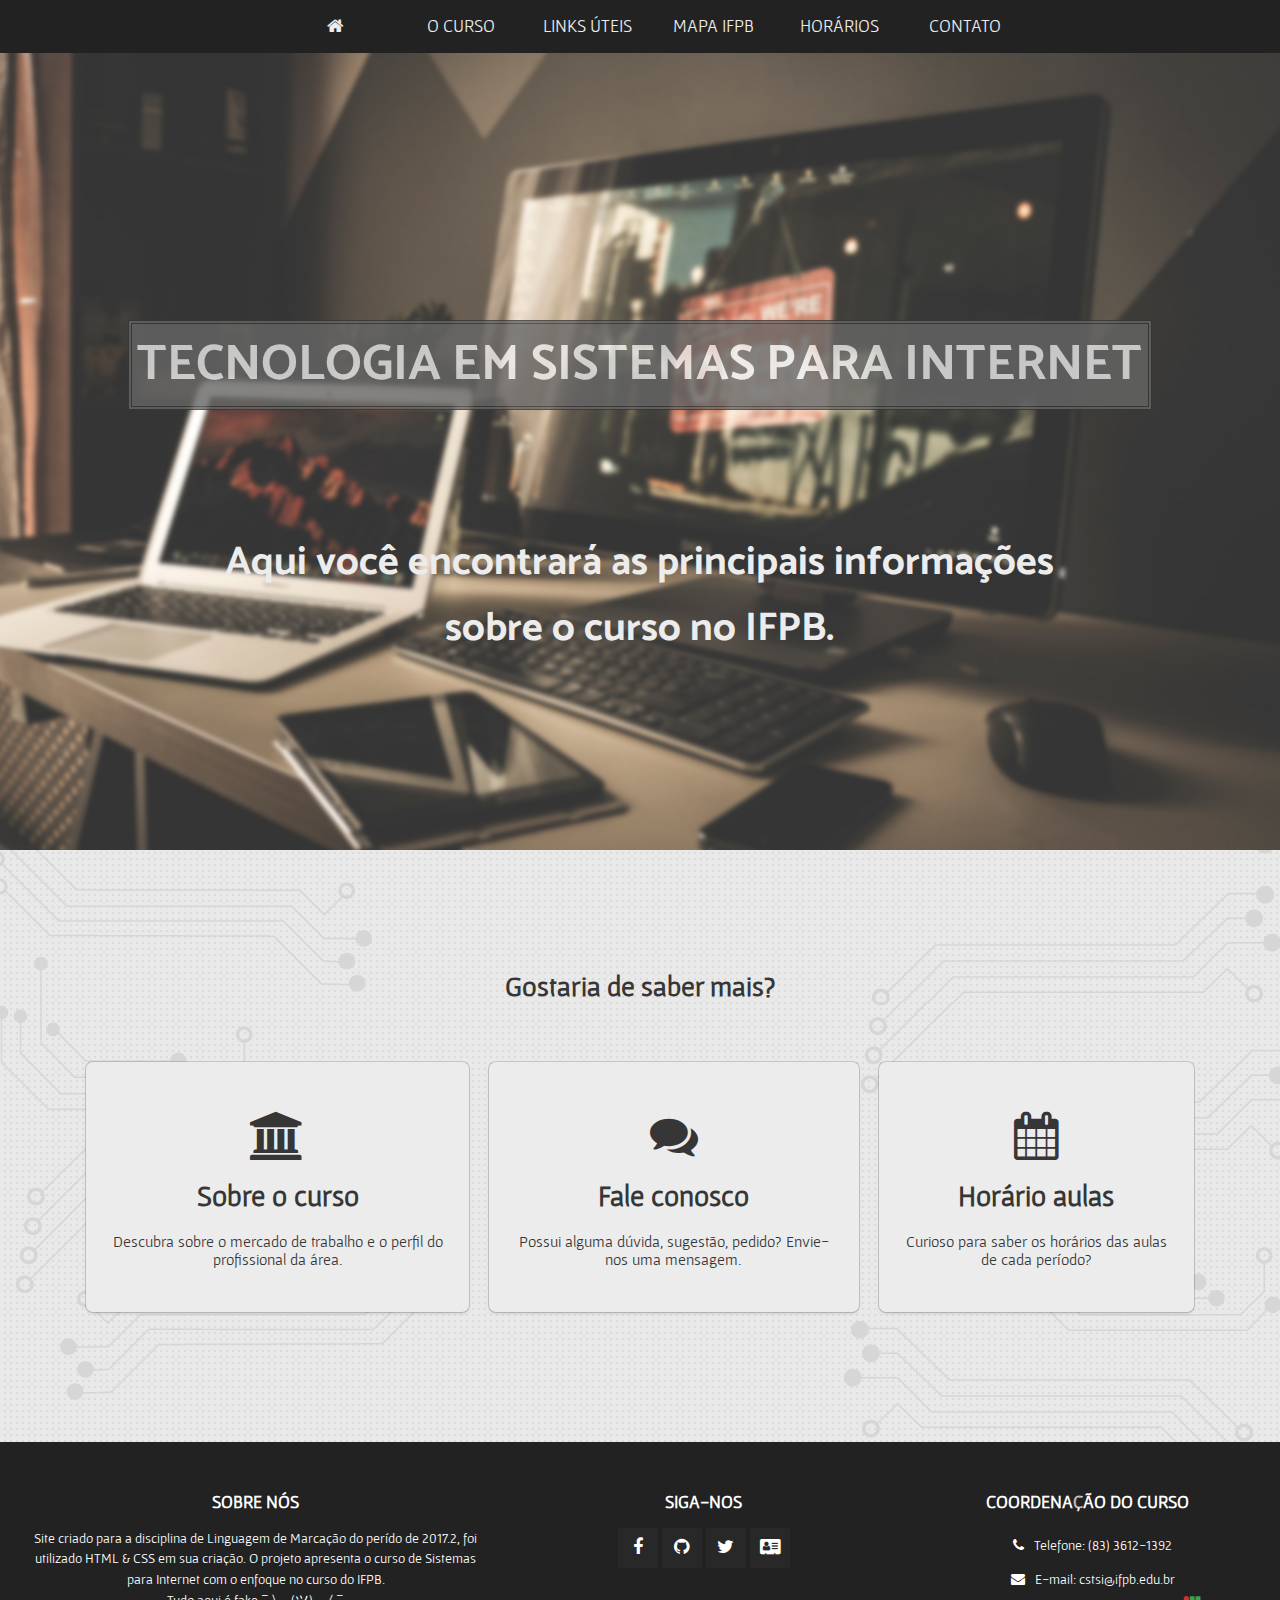
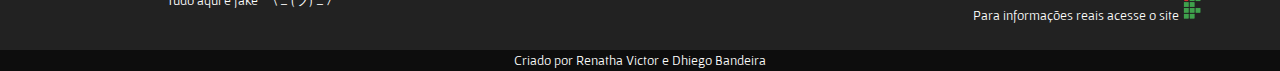
==== index.html @ afdd7c1f "update" ====
<!DOCTYPE html>
<html lang="pt-br">
<head>
  <meta charset="UTF-8">
  <meta name="viewport" content="width=device-width, initial-scale=1.0">
  <meta http-equiv="X-UA-Compatible" content="ie=edge">
  <title>Página Inicial</title>
  <link href="https://fonts.googleapis.com/css?family=Gafata|Catamaran:700,900" rel="stylesheet">
  <link rel="stylesheet" href="https://cdnjs.cloudflare.com/ajax/libs/font-awesome/4.7.0/css/font-awesome.min.css">
  <link href="https://fonts.googleapis.com/icon?family=Material+Icons" rel="stylesheet">
  <link rel="stylesheet" href="css/style.css">
  <link rel="icon" href="img/tsi-logo.png">
</head>
<body>
  <main class="layout-home">
    <!-- Menu -->
    <nav class="menu">
      <ul>
        <li><a href="index.html"><i class="fa fa-home"></i></a></li>
        <li><a href="sobre-tsi.html">O Curso</a></li>
        <li><a href="links.html">Links úteis</a></li>
        <li><a href="mapa.html">Mapa IFPB</a></li>
        <li><a href="horarios.html">Horários</i></a></li>
        <li><a href="contato.html">Contato</a></li>
      </ul>
    </nav>
    <!-- Cabeçalho -->
    <header class="header-home">
      <section class="text-header">
        <h1>Tecnologia em Sistemas para Internet</h1>
        <p>Aqui você encontrará as principais informações
          <br>sobre o curso no IFPB.</p>
      </section>
    </header>
    <!-- Conteúdo -->
    <main class="content-main">
      <section>
        <h1 class="larger">Gostaria de saber mais?</h1>
      </section>
      <div class="conteiner">
        <a href="sobre-tsi.html">
        <div class="box">
          <i class="fa fa-university"></i>
          <h1>Sobre o curso</h1>
          <p>Descubra sobre o mercado de trabalho e o perfil do profissional da área.</p>
        </div></a>

        <a href="contato.html">
        <div class="box">
          <i class="fa fa-comments"></i>
          <h1>Fale conosco</h1>
          <p>Possui alguma dúvida, sugestão, pedido? Envie-nos uma mensagem.</p>
        </div></a>

        <a href="horarios.html">
          <div class="box">
            <i class="fa fa-calendar"></i>
            <h1>Horário aulas</h1>
            <p>Curioso para saber os horários das aulas de cada período?</p>
          </div>
        </a>
    
      </div>

    </main>
    <!-- Rodapé -->
    <footer>
      <div class="info-footer sobre">
        <h2>Sobre nós</h2>
        <p>Site criado para a disciplina de Linguagem de Marcação do perído de 2017.2, foi utilizado HTML & CSS em sua criação. O projeto apresenta o curso de Sistemas para Internet com o enfoque no curso do IFPB. <br>Tudo aqui é fake ¯ \ _ (ツ) _ / ¯</p>
      </div>
      <div class="info-footer redes">
        <h2 class="sociais">Siga-nos</h2>
        <a href="#"><i class="fa fa-facebook-f"></i></a>
        <a href="#"><i class="fa fa-github"></i></a>
        <a href="#"><i class="fa fa-twitter"></i></a>
        <a href="contato.html"><i class="fa fa-address-card"></i></a>
      </div>
      <div class="info-footer info-ifpb">
        <h2>Coordenação do Curso</h2>
        <p><i class="fa fa-phone"></i>Telefone: (83) 3612-1392</p>
        <P><i class="fa fa-envelope"></i>E-mail: cstsi@ifpb.edu.br</P>
        <p>Para informações reais acesse o site <a href="https://estudante.ifpb.edu.br/cursos/39" target="blank"><img src="img/ifpb.png" alt="logo ifpb"></a></p>
      </div>
      <div class="info-footer copy">
        <p>Criado por Renatha Victor e Dhiego Bandeira</p>
      </div>

    </footer>

  </main>
</body>
</html>
---- css/style.css ----
/* PADRÕES */

* {
  box-sizing: border-box;
}

body {
  margin: 0;
  padding: 0;
  font-family: 'Gafata', sans-serif;
  color: #363636;
  background: url(../img/bg_main.png) center top #fff;
}

article {
  margin: 3em 1em ;
}

.bg-white {
  background-color: #ececec;
}

button {
  cursor: pointer;
}

/* ============= LAYOUT GRID ============= */

.layout-home, .layout-site {
  display: grid;
  grid-template-columns: 0.3fr 10fr 0.3fr;
  grid-template-areas:
      "menu menu menu"
      "header header header"
      ". content ."
      "footer footer footer";
}

.menu {
  grid-area: menu;
  background-color: #222;
  margin: 0;
  padding: 0;
  z-index: 99999;
} 

.header-home {
  grid-area: header;
} 

.content-main {
  grid-area: content;
} 

footer {
  grid-area: footer;
}


@media all and (min-width:700px) {
  .layout-site {
    display: grid;
    grid-template-columns: 0.8fr 8fr 0.8fr;
    grid-template-rows: 50px 500px auto auto;
    grid-template-areas: 
        "menu menu menu"
        "header header header"
        ". content ."
        "footer footer footer";
  }

  .content-main {
    margin: 50px 20px;
    padding: 20px;
  }
  
}


/* ============= MENU ============= */
.menu ul {
  list-style: none;
  display: flex;
  flex-flow: column;
  padding: 0;
  margin: 0;
}

.menu li {
  text-align: center;
  line-height: 2.5em;
  padding: 0px;
  border-bottom: 1px solid #c4c4c4;
}

.menu li a {
  display: block;
  text-decoration: none;
  color: #ececec;
  text-transform: uppercase;
}

.menu li a:hover {
  background-color: #dc2f2f;
  transition: all 2.5s;
  cursor: pointer;
}


@media all and (min-width:700px) {
  .menu ul {
    flex-flow: row;
    justify-content: center;
    margin-left: 20px;
  }

  .menu li {
    border-bottom: none;
    font-size: 1.1em;
    width: 90px;
    line-height: 50px;
  }
  
}

@media all and (min-width: 900px) {
  .menu {
    position: fixed;
    width: 100%;
  }

  .menu ul li {
    line-height: 3em;
    width: 10%;
  }
}

/* ========= CABEÇALHOS  ========== */

.header-home {
  background-image: url(../img/pexels-blur.jpeg);
  background-size: cover;
  background-attachment: fixed;
  background-position: center;
  height: 100%;
  min-height: 400px;
}

.header-sobre-tsi {
  background-image: url(../img/kevin.jpg);
}

.header-links {
  background-image: url(../img/nasa2.jpg);
}

.header-contato {
  background-image: url(../img/markus-petritz.jpg);
}

.header-mapa {
  background-image: url(../img/maps.jpeg);
}

.header-home .text-header, .header-sobre-tsi .text-header {
  color: #ececec;
  font-family: 'Catamaran', sans-serif;
  font-weight: 700;
  text-align: center;
  padding-top: 30%;
}
/* 
.header-home .text-header h1 {
  text-transform: uppercase;
  animation: animatetop 1s;
}

@keyframes animatetop {
  from {
    margin-top:-300px;
    opacity:0
  } 
  to {
    top:0;
    opacity:1;
  }
}
 */

.header-home .text-header h1 {
  text-transform: uppercase;
  animation: pulse  0.55s;
  background-color: #666666;
  opacity: 0.8;
  border: 4px double #363636;
}

.text-header p {
  margin-top: 3em;
  animation: pulse 0.55s;
}

@keyframes pulse {
  from {
    -webkit-transform: scale3d(1, 1, 1);
    transform: scale3d(1, 1, 1);
  }

  50% {
    -webkit-transform: scale3d(1.05, 1.05, 1.05);
    transform: scale3d(1.05, 1.05, 1.05);
  }

  to {
    -webkit-transform: scale3d(1, 1, 1);
    transform: scale3d(1, 1, 1);
  }
}

@keyframes bounceIn {
  from,
  20%,
  40%,
  60%,
  80%,
  to {
    animation-timing-function: cubic-bezier(0.215, 0.61, 0.355, 1);
  }

  0% {
    opacity: 0;
    transform: scale3d(0.3, 0.3, 0.3);
  }

  20% {
    transform: scale3d(1.1, 1.1, 1.1);
  }

  40% {
    transform: scale3d(0.9, 0.9, 0.9);
  }

  60% {
    opacity: 1;
    transform: scale3d(1.03, 1.03, 1.03);
  }

  80% {
    transform: scale3d(0.97, 0.97, 0.97);
  }

  to {
    opacity: 1;
    transform: scale3d(1, 1, 1);
  }
}


@media all and (min-width:700px) {
  .header-home .text-header {
    padding-top: 25%;
    margin: auto;
    width: 80%;
  }

  .header-home .text-header p {
    font-size: 22px;
  }

/*   .layout-home {
    grid-template-rows: auto 600px auto auto;
  }
 */
}

@media all and (min-width:900px) {
  .layout-home {
    grid-template-rows: auto 850px auto auto;
  }

  .header-home .text-header h1 {
    font-size: 50px;
    margin-top: 0;
  }

  .header-home .text-header p {
    font-size: 40px;
  }
}

/* =========== Rodapé =========== */

footer {
  background-color: #222;
  text-align: center;
  color: #fff;
  line-height: 1.3em;
  margin-top: 50px;
}

footer h2 {
  font-size: 18px;
  text-transform: uppercase;
  padding-top: 10px;
}

footer p {
  font-size: 14px;
  margin: 0;
}

footer .redes i {
  font-size: 18px;
  padding: 10px;
  width: 40px;
  height: 40px;
  background-color: rgba(255,255,255,.03);

}

footer i {
  color: rgb(255, 255, 255);
}

.info-footer {
  margin: 25px;
}

.fa-twitter:hover {
  color: #00aced;
  transition: color 1s;
}

.fa-github:hover {
  color: rgb(255, 255, 255, 0.4);
  transition: color 1s;
}

.fa-facebook-f:hover {
  color: #3b5998;
  transition: color 1s;
}

.fa-address-card:hover {
  color: #801d1d;
  transition: color 1s;
}

footer .info-ifpb i {
  padding: 10px;
}

footer .copy {
  margin: 0;
  padding: 0;
  background-color: rgb(13, 13, 13);
}

@media all and (min-width: 700px) {
  footer {
    display: grid;
    grid-template-areas:
        "sobre redes info-ifpb"
        "copy copy copy"
  }

  .copy {
    grid-area: copy;
  }

}

@media all and (min-width: 900px) {
  footer {
    grid-template-columns: 40% 30% 30%;
  }
}


/* =========== CONTEÚDO HOME ============= */

.conteiner {
  display: flex;
  flex-direction: column;
  text-align: center;
}

.conteiner a {
  text-decoration: none;
  color: #363636;
}

.conteiner a:hover {
  text-decoration: none;
  color: #dc2f2f;
}

.conteiner .box {
  height: 250px;
  padding: 50px 20px;
  margin: 10px 0;
  background-color: #ececec;
  border-radius: 7px;
  transition: all 1.5s;
  box-shadow: 0 0 0 1px rgba(0,0,0,.15), 0 2px 3px 0 rgba(0,0,0,.1);
}

.conteiner .box i {
  font-size: 3em;
  
}

.conteiner .box h1 {
  font-size: 1.8em;
}


h1.larger {
  font-size: 28px;
  text-align: center;
  margin: 50px;
}

@media all and (min-width:900px) {
  .conteiner {
    flex-direction: row;
  }

  .conteiner .box {
    margin: 10px;
  }

}


/* =========== CONTEÚDO SOBRE TSI =========== */

.content-sobre-tsi figure {
  margin: 0;
  padding: 0;
}

.content-sobre-tsi figure img {
  width: 100%;
  border-radius: 5px;
}

#perfil .pbox {
  display: flex;
  flex-direction: column;
}

.perfil-box {
  margin-bottom: 10px;
  text-align: center;
  padding: 0 20px;
  background: linear-gradient(rgba(131, 4, 4, 0.466), rgba(241, 219, 219, 0.466));
  box-shadow: 7px 7px 5px -6px rgba(0,0,0,0.44);
  border-radius: 30px;
}

main.content-sobre-tsi h2, .txt-links h2 {
  text-align: center;
  color: #801d1d;
}

@media all and (min-width:700px) {
  .header-site section.text-header {
    padding-top: 150px;
  }

  .content-sobre-tsi .img-ifpb img {
    border-radius: 50%;
    width: 50%;
    float: right;
    margin-top: 20px;
  }

  .content-sobre-tsi figure.img-mercado img {
    border-radius: 50%;
    padding-right: 10%;
    margin-top: 50px;
    width: 50%;
    float: left;
  }

  #perfil .pbox {
    flex-flow: row wrap;
  }

  .perfil-box {
    margin: 10px;
  } 

}

@media all and (min-width:900px) {
  .content-sobre-tsi {
    display: grid;
    grid-template-areas:
        "titulo-curso titulo-curso"
        "curso img"
        "perfil perfil"
        "titulo-mercado titulo-mercado"
        "img2 mercado"
        "campos areas-atua"
  }

  .titulo-curso {
    grid-area: titulo-curso;
  }

  #curso {
    grid-area: curso;
  }

  .img-ifpb {
    grid-area: img;
    padding: 10px;
    margin: auto;
  }

  #perfil {
    grid-area: perfil;
  }

  .titulo-mercado {
    grid-area: titulo-mercado;
  }

  .img-mercado  {
    grid-area: img2;
  }

  .areas-atua {
    grid-area: areas-atua;
  }

  .campos-atua {
    grid-area: campos;
  } 

  #perfil .pbox {
    flex-flow: row nowrap;
  }

  .content-sobre-tsi .img-ifpb img {
    width: 80%;
    margin-right: 50px;
  }

  .content-sobre-tsi figure.img-mercado img {
    width: 80%;
    margin-left: 50px;
  }

}

/* =========== CONTEÚDO CONTATO =========== */

section#principal-contato {
  box-shadow: 0 2px 5px 0 rgba(0,0,0,0.16),0 2px 10px 0 rgba(0,0,0,0.12);
  padding: 20px;
  margin-top: 20px;
}

section#principal-contato p {
  margin-bottom: 30px;
  font-weight: 600;
  font-size: 18px;
}

.form-edit {
  border: none;
  border-bottom: 1px solid #ccc;
  padding: 8px;
  width: 80%;
}

.form-edit:focus {
  border-bottom: 2px solid #666666;
}

textarea#mensagem {
  border: 1px solid #ccc;
  width: 100%;
  height: 100px;
}

button.enviar {
  margin-top: 10px;
  border: none;
  background: linear-gradient(to right, #200122, #6f0000);
  line-height: 2.5em;
  color: #ececec;
  border-radius: 8px;
}

button.enviar:hover {
  background: linear-gradient(to left, #200122, #6f0000);
  transition: all 1s;
}

button.enviar i {
  padding-right: 10px;
}

/* =========== Mapa ================== */

iframe.mapa {
  width: 100%;
  height: 400px;
}

.small-pic {
  width: 40px;
  height: 40px;
  margin-left: 10px;
}

.mapa-msg {
  display: flex;
  flex-direction: row;
}

@media all and (min-width: 700px) {
  /* .content-contato {
    flex-direction: row nowrap;
  } mesmo da de baixo */
  
  section#principal-contato {
    margin: 30px;
  }

  iframe.mapa {
    margin: 1.5em;
    /* width: 350px; tirei pois no outro não tem */
  }
 
}

@media all and (min-width: 900px) {
  section#principal-contato {
    margin: 30px 15%;
  }
}


/* =========== CONTEÚDO LINKS ÚTEIS=========== */

div.flex-links {
  display: flex;
  flex-flow: column;  
  justify-content: center; 
}

.flex-links .links img {
  width: 100%;
  margin: 1em 0 3em;
  transition: all 0.9s;
}

.flex-links .links img:hover {
  padding: 1em 0 3em;
  transform:scale(1.15,1.15);
/*   box-shadow: 0 2px 5px 0 rgba(117, 49, 49, 0.16),0 2px 10px 0 rgba(0,0,0,0.12);
 */  transition: all 0.9s;
}

.content-links h1 {
  text-align: center;
  color: #801d1d;
}

iframe.videos {
  width: 100%;
  height: 300px;
}

.coments {
  background-color: #363636;
  color: #ececec;
}

.coments form {
  display: grid;
  grid-template-columns: 45px auto 200px;
  grid-template-areas:
      "avatar mensagem mensagem"
      ". mensagem mensagem"
      ". . botao"
}

.coments .avatar {
  grid-area: avatar;

}

.coments form .coment {
  grid-area: mensagem;
}

.coments form button {
  grid-area: botao;
}

.coments form img.avatar {
  width: 35px;
  border-radius: 50%;
}

.coments {
  margin-top: 3em; 
  box-shadow: 0 2px 5px 0 rgba(0,0,0,0.16),0 2px 10px 0 rgba(0,0,0,0.12);
  padding: 15px 20px 25px;
}

.coments textarea {
  width: 100%;
  height: 100px;
  border-radius: 5px;
}

@media all and (min-width: 700px) {
  div.flex-links {
    flex-flow: row wrap;
  }  

  .flex-links .links img {
    width: 300px;
    padding: 1em 2em;
    margin: 0;
  }

  .content-links h1 {
    margin: 2em;
  }

  iframe.videos {
    width: 500px;
    margin: 2em 3em 3em;
    height: 280px;
  }

  .coments {
    width: 85%;
    margin: auto;
  }

}

@media all and (min-width: 900px) {
  div.flex-links {
    flex-flow: row wrap;
  }  

  iframe.videos {
    width: 650px;
    height: 365px;
    margin: 3em 200px;
  }  
}
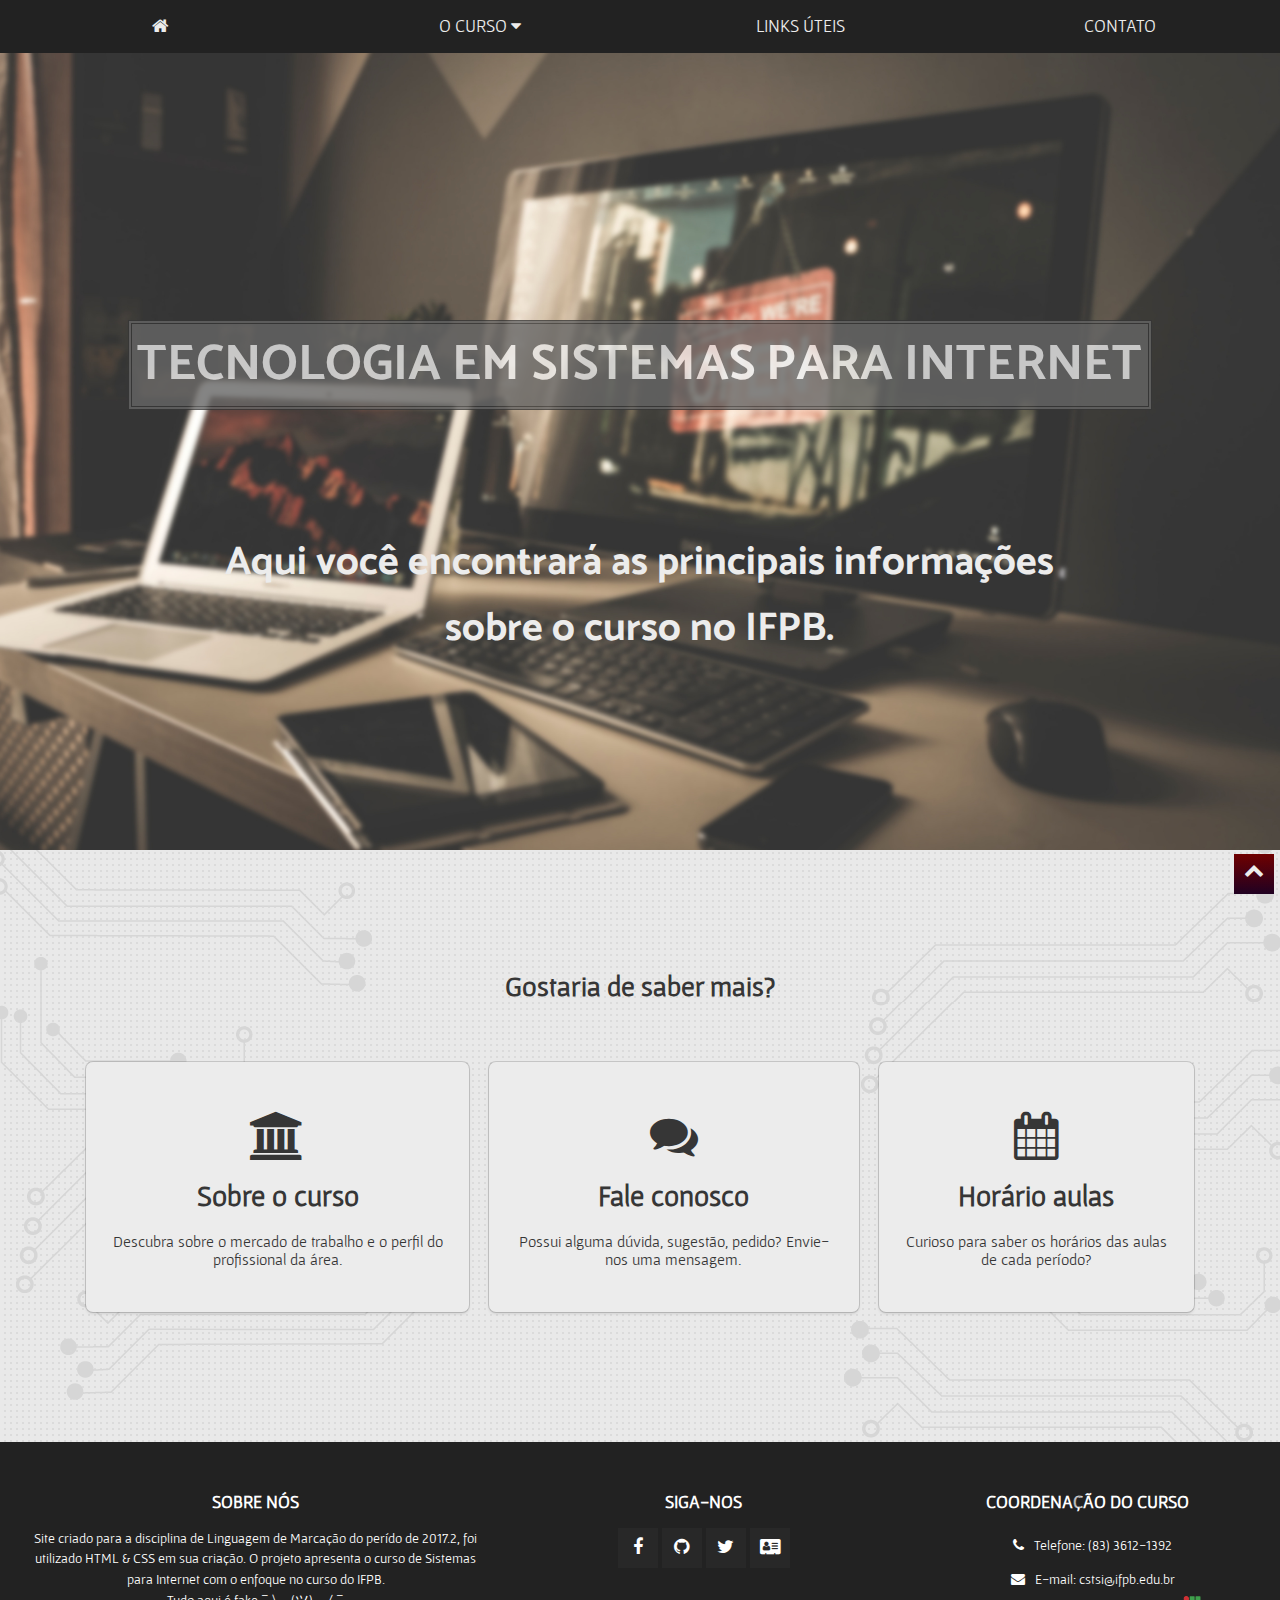
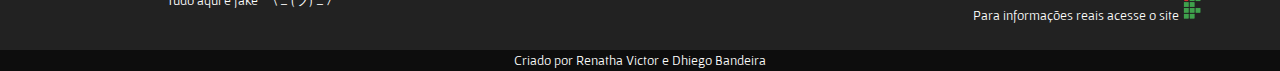
==== commit ef483e39: "update menu responsivo" ====
--- a/index.html
+++ b/index.html
@@ -12,15 +12,19 @@
   <link rel="icon" href="img/tsi-logo.png">
 </head>
 <body>
-  <main class="layout-home">
+  <main class="layout-home" id="topo">
     <!-- Menu -->
     <nav class="menu">
       <ul>
         <li><a href="index.html"><i class="fa fa-home"></i></a></li>
-        <li><a href="sobre-tsi.html">O Curso</a></li>
+        <li><a href="sobre-tsi.html">O Curso <i class="fa fa-caret-down"></i></a>
+          <ul class="submenu">
+            <li><a href="sobre-tsi.html">Sobre o Curso</a></li>
+            <li><a href="horarios.html">Horários das aulas</i></a></li>
+            <li><a href="mapa.html">Mapa do IFPB</a></li>
+          </ul>
+        </li>
         <li><a href="links.html">Links úteis</a></li>
-        <li><a href="mapa.html">Mapa IFPB</a></li>
-        <li><a href="horarios.html">Horários</i></a></li>
         <li><a href="contato.html">Contato</a></li>
       </ul>
     </nav>
@@ -87,7 +91,9 @@
       </div>
 
     </footer>
-
+    <div class="topo-icon">
+      <a href="#topo"><i class="fa fa-chevron-up"></i></a>
+    </div>
   </main>
 </body>
 </html>--- a/css/style.css
+++ b/css/style.css
@@ -23,6 +23,12 @@
 button {
   cursor: pointer;
 }
+
+.topo-icon {
+  visibility: hidden;
+}
+
+
 
 /* ============= LAYOUT GRID ============= */
 
@@ -73,7 +79,23 @@
     margin: 50px 20px;
     padding: 20px;
   }
-  
+
+  .topo-icon {
+    visibility: visible;
+    background: linear-gradient(to top, #200122, #6f0000);
+    width: 40px;
+    height: 40px;
+    padding: 5px;
+    text-align: center;
+    position: fixed;
+    bottom: 6px;
+    right: 6px;
+  }
+
+  .topo-icon a {
+    color: #ececec;
+    font-size: 20px;
+  }  
 }
 
 
@@ -100,27 +122,53 @@
   text-transform: uppercase;
 }
 
-.menu li a:hover {
+.menu li:hover {
   background-color: #dc2f2f;
   transition: all 2.5s;
   cursor: pointer;
 }
 
+/* Esconder o submenu */
+ul.submenu {
+  display: none;
+}
+
+/* configuração submenu */
+.menu li:hover > ul.submenu {
+  display: block;
+}
+
+ul.submenu li a {
+  background-color: #ccc;
+  color: #222;
+  border-bottom: 1px solid #ececec;
+}
+
+ul.submenu li a:hover {
+  background-color: #b4b4b4;
+}
+
 
 @media all and (min-width:700px) {
   .menu ul {
     flex-flow: row;
-    justify-content: center;
-    margin-left: 20px;
+    justify-content: space-around;
   }
 
   .menu li {
     border-bottom: none;
     font-size: 1.1em;
-    width: 90px;
+    width: 100px;
     line-height: 50px;
   }
+
+  ul.submenu {
+    position: absolute;
+  }
   
+  ul.submenu li {
+    width: 100%;
+  }
 }
 
 @media all and (min-width: 900px) {
@@ -131,7 +179,11 @@
 
   .menu ul li {
     line-height: 3em;
-    width: 10%;
+    width: 150px;
+  } 
+
+  ul.submenu li {
+    width: 100%;
   }
 }
 
@@ -160,6 +212,10 @@
 
 .header-mapa {
   background-image: url(../img/maps.jpeg);
+}
+
+.header-horarios {
+  background-image: url(../img/unsplash.jpg);
 }
 
 .header-home .text-header, .header-sobre-tsi .text-header {
@@ -217,45 +273,6 @@
   }
 }
 
-@keyframes bounceIn {
-  from,
-  20%,
-  40%,
-  60%,
-  80%,
-  to {
-    animation-timing-function: cubic-bezier(0.215, 0.61, 0.355, 1);
-  }
-
-  0% {
-    opacity: 0;
-    transform: scale3d(0.3, 0.3, 0.3);
-  }
-
-  20% {
-    transform: scale3d(1.1, 1.1, 1.1);
-  }
-
-  40% {
-    transform: scale3d(0.9, 0.9, 0.9);
-  }
-
-  60% {
-    opacity: 1;
-    transform: scale3d(1.03, 1.03, 1.03);
-  }
-
-  80% {
-    transform: scale3d(0.97, 0.97, 0.97);
-  }
-
-  to {
-    opacity: 1;
-    transform: scale3d(1, 1, 1);
-  }
-}
-
-
 @media all and (min-width:700px) {
   .header-home .text-header {
     padding-top: 25%;
@@ -332,7 +349,7 @@
 }
 
 .fa-github:hover {
-  color: rgb(255, 255, 255, 0.4);
+  color: rgb(165, 168, 167);
   transition: color 1s;
 }
 
@@ -634,7 +651,6 @@
 
   iframe.mapa {
     margin: 1.5em;
-    /* width: 350px; tirei pois no outro não tem */
   }
  
 }
@@ -642,6 +658,11 @@
 @media all and (min-width: 900px) {
   section#principal-contato {
     margin: 30px 15%;
+  }
+
+  .mapa-box {
+    width: 750px;
+    margin: auto;
   }
 }
 
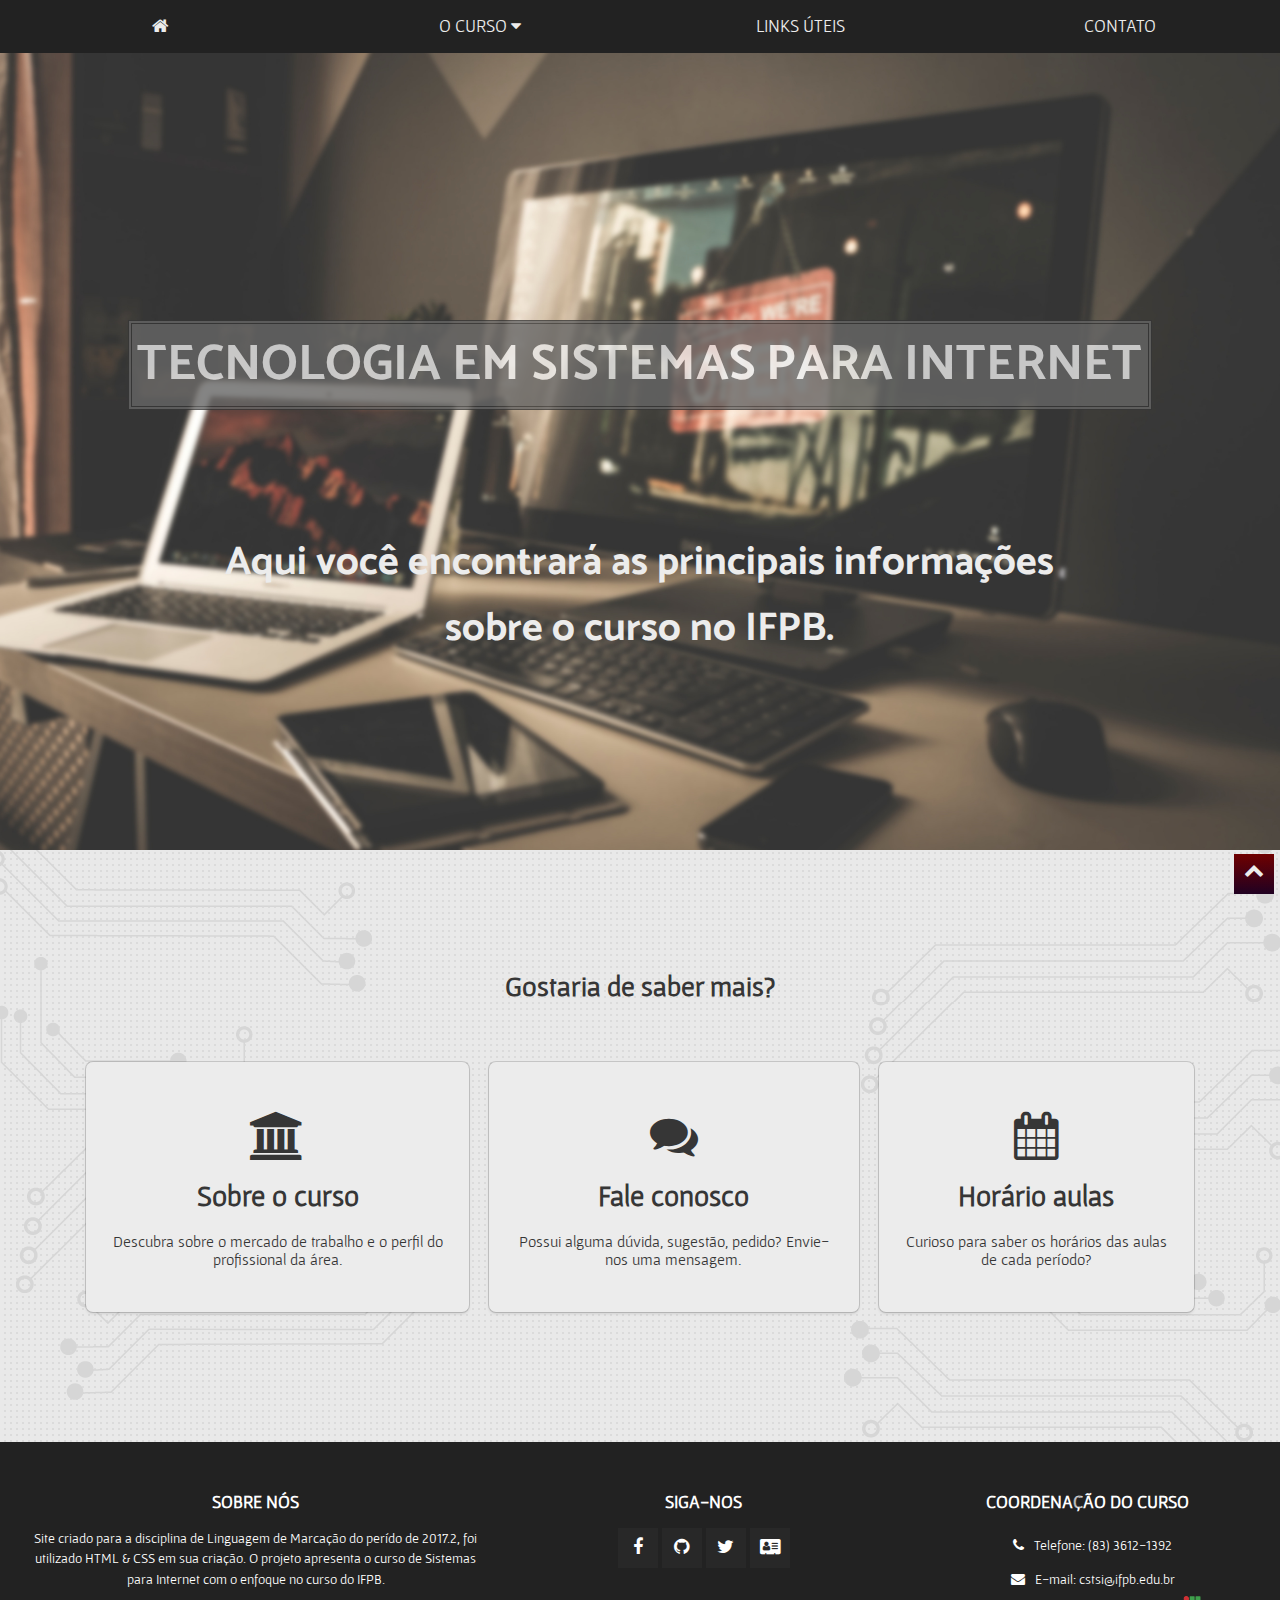
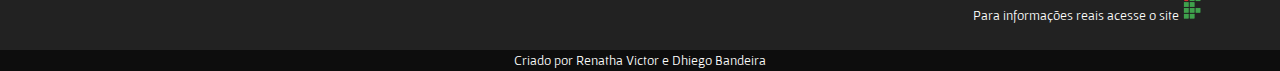
==== commit f0a9a977: "update" ====
--- a/index.html
+++ b/index.html
@@ -17,7 +17,7 @@
     <nav class="menu">
       <ul>
         <li><a href="index.html"><i class="fa fa-home"></i></a></li>
-        <li><a href="sobre-tsi.html">O Curso <i class="fa fa-caret-down"></i></a>
+        <li><a href="#">O Curso <i class="fa fa-caret-down"></i></a>
           <ul class="submenu">
             <li><a href="sobre-tsi.html">Sobre o Curso</a></li>
             <li><a href="horarios.html">Horários das aulas</i></a></li>
@@ -71,7 +71,7 @@
     <footer>
       <div class="info-footer sobre">
         <h2>Sobre nós</h2>
-        <p>Site criado para a disciplina de Linguagem de Marcação do perído de 2017.2, foi utilizado HTML & CSS em sua criação. O projeto apresenta o curso de Sistemas para Internet com o enfoque no curso do IFPB. <br>Tudo aqui é fake ¯ \ _ (ツ) _ / ¯</p>
+        <p>Site criado para a disciplina de Linguagem de Marcação do perído de 2017.2, foi utilizado HTML & CSS em sua criação. O projeto apresenta o curso de Sistemas para Internet com o enfoque no curso do IFPB.</p>
       </div>
       <div class="info-footer redes">
         <h2 class="sociais">Siga-nos</h2>
--- a/css/style.css
+++ b/css/style.css
@@ -171,7 +171,7 @@
   }
 }
 
-@media all and (min-width: 900px) {
+@media all and (min-width: 1000px) {
   .menu {
     position: fixed;
     width: 100%;
@@ -225,23 +225,6 @@
   text-align: center;
   padding-top: 30%;
 }
-/* 
-.header-home .text-header h1 {
-  text-transform: uppercase;
-  animation: animatetop 1s;
-}
-
-@keyframes animatetop {
-  from {
-    margin-top:-300px;
-    opacity:0
-  } 
-  to {
-    top:0;
-    opacity:1;
-  }
-}
- */
 
 .header-home .text-header h1 {
   text-transform: uppercase;
@@ -284,13 +267,9 @@
     font-size: 22px;
   }
 
-/*   .layout-home {
-    grid-template-rows: auto 600px auto auto;
-  }
- */
-}
-
-@media all and (min-width:900px) {
+}
+
+@media all and (min-width:1000px) {
   .layout-home {
     grid-template-rows: auto 850px auto auto;
   }
@@ -332,7 +311,6 @@
   width: 40px;
   height: 40px;
   background-color: rgba(255,255,255,.03);
-
 }
 
 footer i {
@@ -387,7 +365,7 @@
 
 }
 
-@media all and (min-width: 900px) {
+@media all and (min-width: 1000px) {
   footer {
     grid-template-columns: 40% 30% 30%;
   }
@@ -438,7 +416,7 @@
   margin: 50px;
 }
 
-@media all and (min-width:900px) {
+@media all and (min-width:1000px) {
   .conteiner {
     flex-direction: row;
   }
@@ -511,7 +489,7 @@
 
 }
 
-@media all and (min-width:900px) {
+@media all and (min-width:1000px) {
   .content-sobre-tsi {
     display: grid;
     grid-template-areas:
@@ -655,7 +633,7 @@
  
 }
 
-@media all and (min-width: 900px) {
+@media all and (min-width: 1000px) {
   section#principal-contato {
     margin: 30px 15%;
   }
@@ -770,7 +748,7 @@
 
 }
 
-@media all and (min-width: 900px) {
+@media all and (min-width: 1000px) {
   div.flex-links {
     flex-flow: row wrap;
   }  
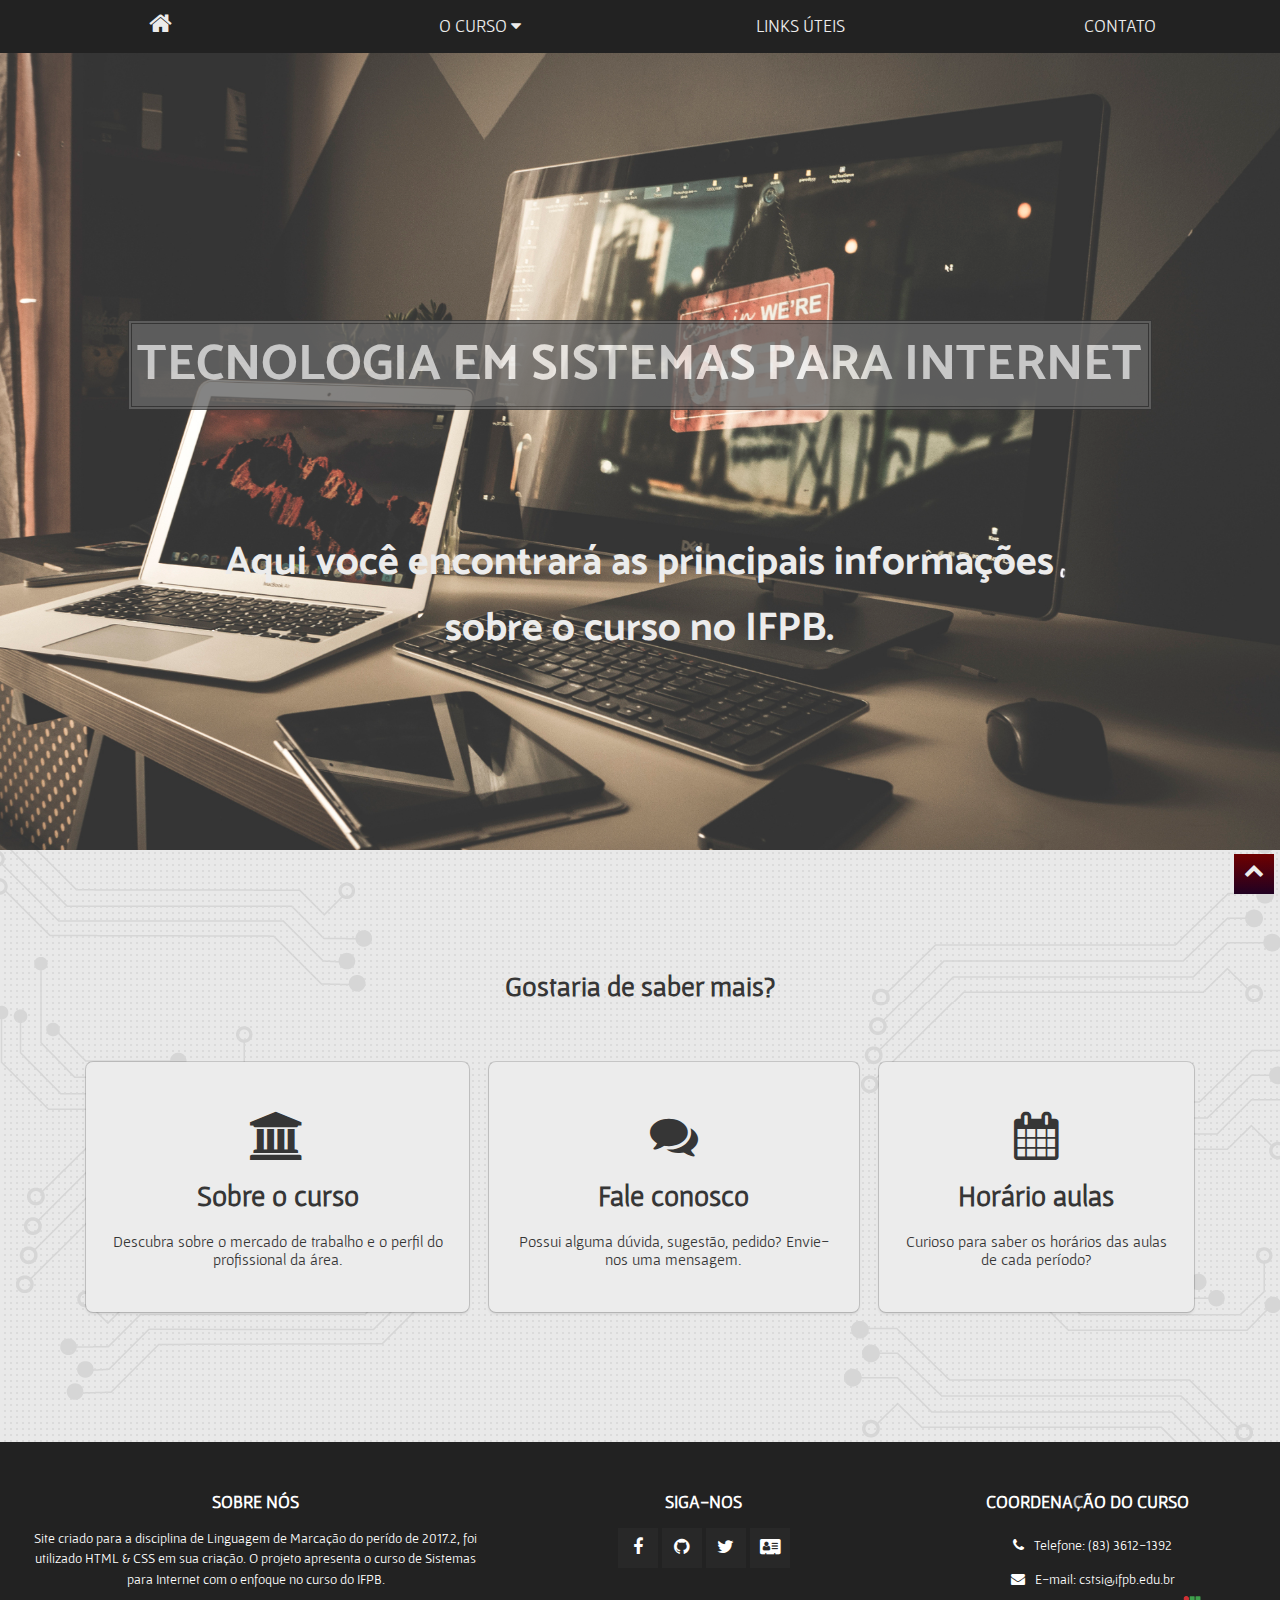
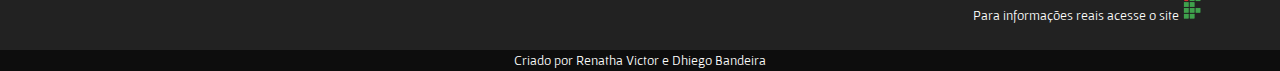
==== commit 7e61f2ed: "update" ====
--- a/index.html
+++ b/index.html
@@ -19,9 +19,9 @@
         <li><a href="index.html"><i class="fa fa-home"></i></a></li>
         <li><a href="#">O Curso <i class="fa fa-caret-down"></i></a>
           <ul class="submenu">
-            <li><a href="sobre-tsi.html">Sobre o Curso</a></li>
-            <li><a href="horarios.html">Horários das aulas</i></a></li>
-            <li><a href="mapa.html">Mapa do IFPB</a></li>
+            <li><a href="sobre-tsi.html">Sobre</a></li>
+            <li><a href="horarios.html">Horários</i></a></li>
+            <li><a href="mapa.html">Mapa</a></li>
           </ul>
         </li>
         <li><a href="links.html">Links úteis</a></li>
--- a/css/style.css
+++ b/css/style.css
@@ -128,6 +128,10 @@
   cursor: pointer;
 }
 
+.fa-home {
+  font-size: 1.4em;
+}
+
 /* Esconder o submenu */
 ul.submenu {
   display: none;
@@ -167,7 +171,8 @@
   }
   
   ul.submenu li {
-    width: 100%;
+    width: 100px;
+    padding: auto 10px;
   }
 }
 
@@ -183,14 +188,14 @@
   } 
 
   ul.submenu li {
-    width: 100%;
+    width: 150px;
   }
 }
 
 /* ========= CABEÇALHOS  ========== */
 
 .header-home {
-  background-image: url(../img/pexels-blur.jpeg);
+  background-image: url(../img/pexels.jpeg);
   background-size: cover;
   background-attachment: fixed;
   background-position: center;
@@ -619,10 +624,6 @@
 }
 
 @media all and (min-width: 700px) {
-  /* .content-contato {
-    flex-direction: row nowrap;
-  } mesmo da de baixo */
-  
   section#principal-contato {
     margin: 30px;
   }
